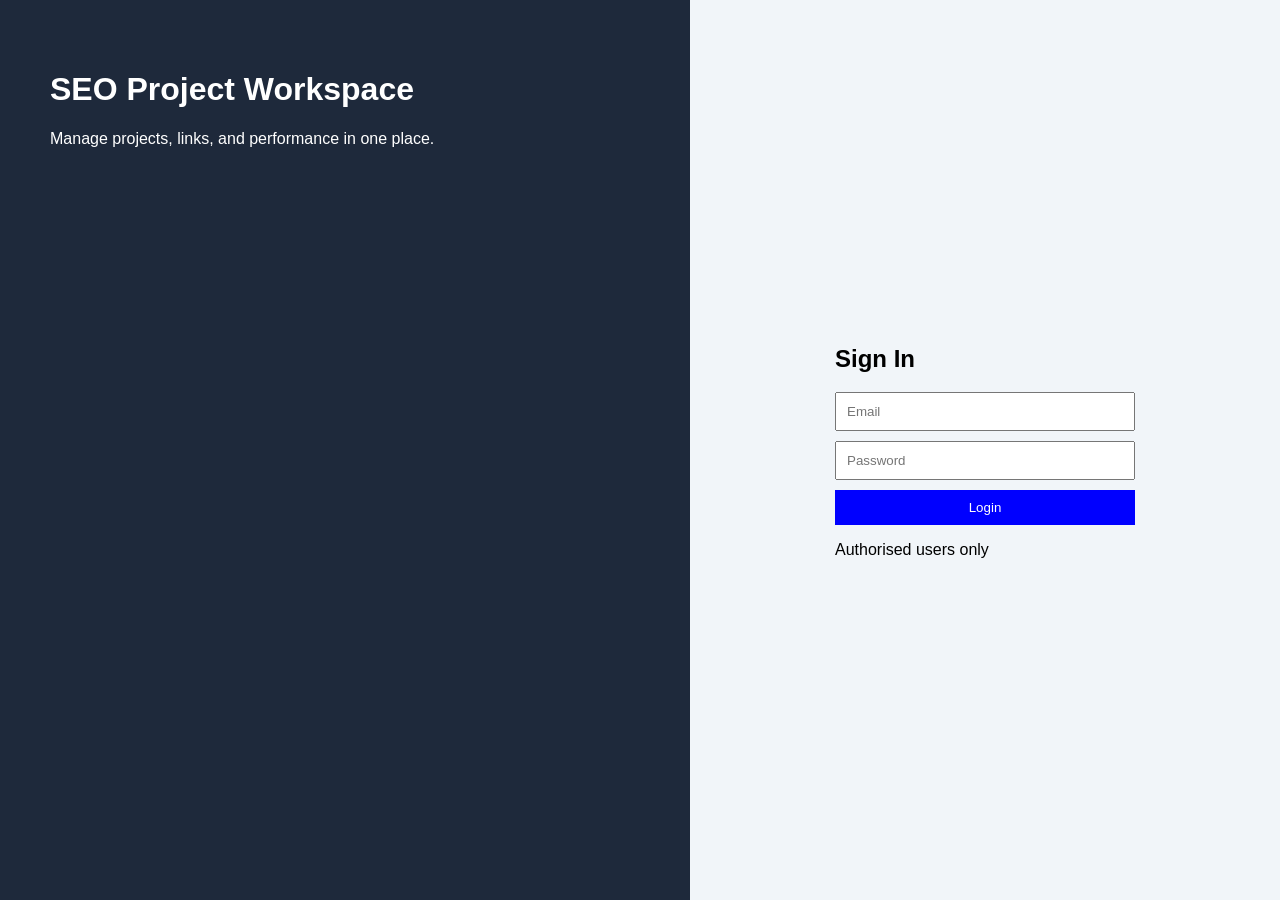
==== dashboard.html @ 99709159 "Initial commit - login system" ====
<!DOCTYPE html>
<html lang="en">
<head>
  <meta charset="UTF-8">
  <title>Dashboard</title>
</head>
<body>

<h1>Dashboard</h1>
<button onclick="logout()">Logout</button>

<script>
  const user = JSON.parse(localStorage.getItem("user"));

  if (!user) {
    window.location.href = "index.html";
  }

  function logout() {
    localStorage.removeItem("user");
    window.location.href = "index.html";
  }
</script>

</body>
</html>
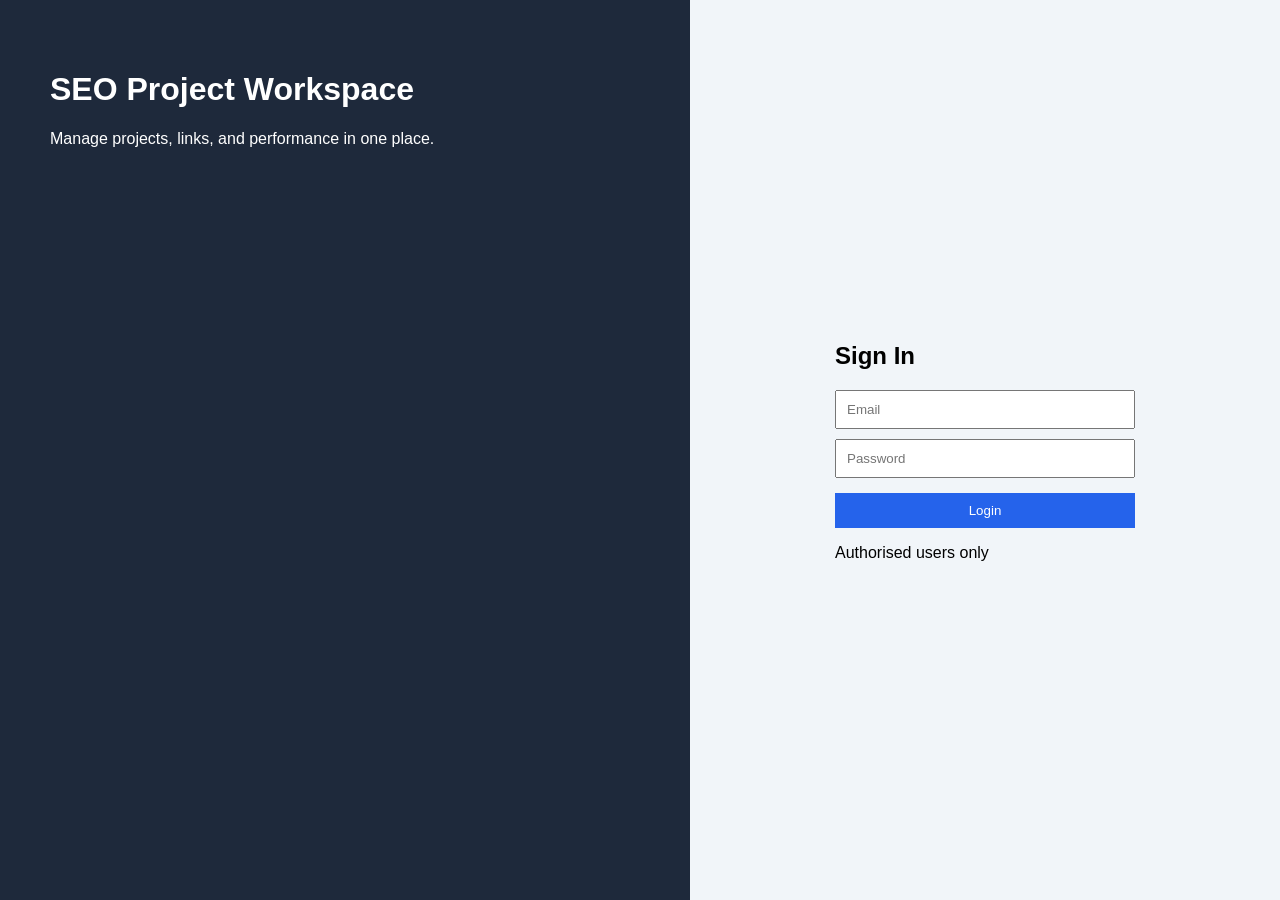
==== commit f4e3be87: "Base setup: auth, dashboard, project structure with tabs" ====
--- a/dashboard.html
+++ b/dashboard.html
@@ -3,23 +3,97 @@
 <head>
   <meta charset="UTF-8">
   <title>Dashboard</title>
+  <link rel="stylesheet" href="css/style.css">
 </head>
 <body>
 
 <h1>Dashboard</h1>
-<button onclick="logout()">Logout</button>
+
+<button id="addProjectBtn" onclick="addProject()">+ Add Project</button>
+
+<div id="projectList"></div>
 
 <script>
-  const user = JSON.parse(localStorage.getItem("user"));
+const user = JSON.parse(localStorage.getItem("user"));
 
-  if (!user) {
-    window.location.href = "index.html";
+if (!user) {
+  window.location.href = "index.html";
+}
+
+// Load projects
+let projects = JSON.parse(localStorage.getItem("projects")) || [];
+
+// 🔗 Open project
+function openProject(index) {
+  localStorage.setItem("currentProjectIndex", index);
+  window.location.href = "project.html";
+}
+
+// Render projects
+function renderProjects() {
+  const container = document.getElementById("projectList");
+  container.innerHTML = "";
+
+  projects.forEach((project, index) => {
+
+    // USER can only see assigned projects
+    if (user.role === "user" && project.assignedTo !== user.email) {
+      return;
+    }
+
+    const div = document.createElement("div");
+    div.className = "project-card";
+
+    div.innerHTML = `
+      <strong>${project.name}</strong>
+      <p>Assigned to: ${project.assignedTo}</p>
+      ${user.role === "admin" ? `<button onclick="deleteProject(${index}); event.stopPropagation();">Delete</button>` : ""}
+    `;
+
+    // 🔥 Click card to open project
+    div.onclick = () => openProject(index);
+
+    container.appendChild(div);
+  });
+}
+
+// Admin-only: Add project
+function addProject() {
+  if (user.role !== "admin") {
+    alert("Only admin can create projects");
+    return;
   }
 
-  function logout() {
-    localStorage.removeItem("user");
-    window.location.href = "index.html";
+  const name = prompt("Enter project name:");
+  const assignedTo = prompt("Assign to (user email):");
+
+  if (!name || !assignedTo) return;
+
+  projects.push({
+    name: name,
+    assignedTo: assignedTo
+  });
+
+  localStorage.setItem("projects", JSON.stringify(projects));
+  renderProjects();
+}
+
+// Admin-only: Delete
+function deleteProject(index) {
+  if (!confirm("Are you sure you want to delete this project?")) return;
+
+  projects.splice(index, 1);
+  localStorage.setItem("projects", JSON.stringify(projects));
+  renderProjects();
+}
+
+// Hide button for users
+window.onload = function () {
+  if (user.role !== "admin") {
+    document.getElementById("addProjectBtn").style.display = "none";
   }
+  renderProjects();
+};
 </script>
 
 </body>
--- a/css/style.css
+++ b/css/style.css
@@ -0,0 +1,81 @@
+/* ===== GLOBAL STYLES ===== */
+body {
+  margin: 0;
+  font-family: Arial;
+  background: #f5f7fa;
+}
+
+button {
+  padding: 10px;
+  background: #2563eb;
+  color: white;
+  border: none;
+  cursor: pointer;
+  margin-top: 5px;
+}
+
+/* ===== LOGIN PAGE ===== */
+.container {
+  display: flex;
+  height: 100vh;
+  padding: 0; /* override global padding */
+}
+
+.left-panel {
+  width: 50%;
+  background: #1e293b;
+  color: white;
+  padding: 50px;
+}
+
+.right-panel {
+  width: 50%;
+  display: flex;
+  justify-content: center;
+  align-items: center;
+  background: #f1f5f9;
+}
+
+form {
+  width: 300px;
+  display: flex;
+  flex-direction: column;
+}
+
+input {
+  margin-bottom: 10px;
+  padding: 10px;
+}
+
+/* ===== DASHBOARD ===== */
+.project-card {
+  background: white;
+  padding: 15px;
+  margin-bottom: 10px;
+  border-radius: 6px;
+  cursor: pointer;
+  border: 1px solid #ddd;
+}
+
+.project-card:hover {
+  background: #eef2ff;
+}
+
+/* ===== TABS ===== */
+.tabs {
+  margin-bottom: 20px;
+}
+
+.tabs button {
+  margin-right: 10px;
+  background: #e2e8f0;
+  color: #000;
+}
+
+.tabs button:hover {
+  background: #cbd5f5;
+}
+
+.main-container {
+  padding: 20px;
+}
